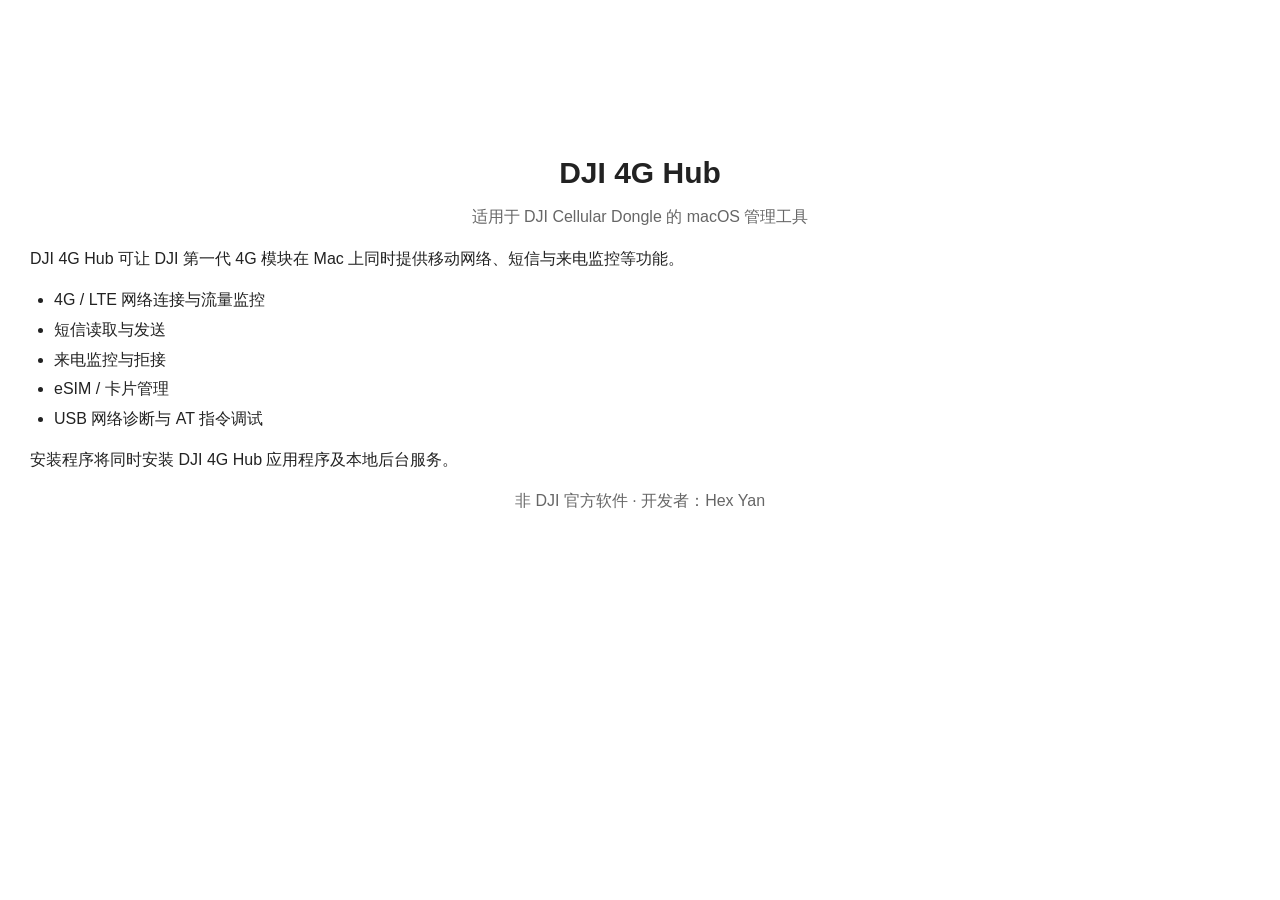
==== packaging/product-resources/Welcome.html @ 3f8fcddf "feat: add Chinese macOS installer" ====
<!DOCTYPE html>
<html>
<head>
<meta charset="utf-8">
<style>
body {
    font-family: -apple-system, BlinkMacSystemFont, "PingFang SC",
                 "Microsoft YaHei", sans-serif;
    margin: 150px 30px 24px;
    color: #222;
    line-height: 1.55;
}
h1 {
    text-align: center;
    margin: 0 0 8px;
    font-size: 30px;
}
.subtitle {
    text-align: center;
    color: #666;
    margin-bottom: 18px;
}
ul {
    margin: 10px 0 16px 24px;
    padding: 0;
}
li {
    margin: 5px 0;
}
.footer {
    margin-top: 16px;
    color: #666;
    text-align: center;
}
</style>
</head>
<body>

<h1>DJI 4G Hub</h1>
<div class="subtitle">适用于 DJI Cellular Dongle 的 macOS 管理工具</div>

<p>
DJI 4G Hub 可让 DJI 第一代 4G 模块在 Mac 上同时提供移动网络、短信与来电监控等功能。
</p>

<ul>
    <li>4G / LTE 网络连接与流量监控</li>
    <li>短信读取与发送</li>
    <li>来电监控与拒接</li>
    <li>eSIM / 卡片管理</li>
    <li>USB 网络诊断与 AT 指令调试</li>
</ul>

<p>
安装程序将同时安装 DJI 4G Hub 应用程序及本地后台服务。
</p>

<div class="footer">
非 DJI 官方软件 · 开发者：Hex Yan
</div>

</body>
</html>
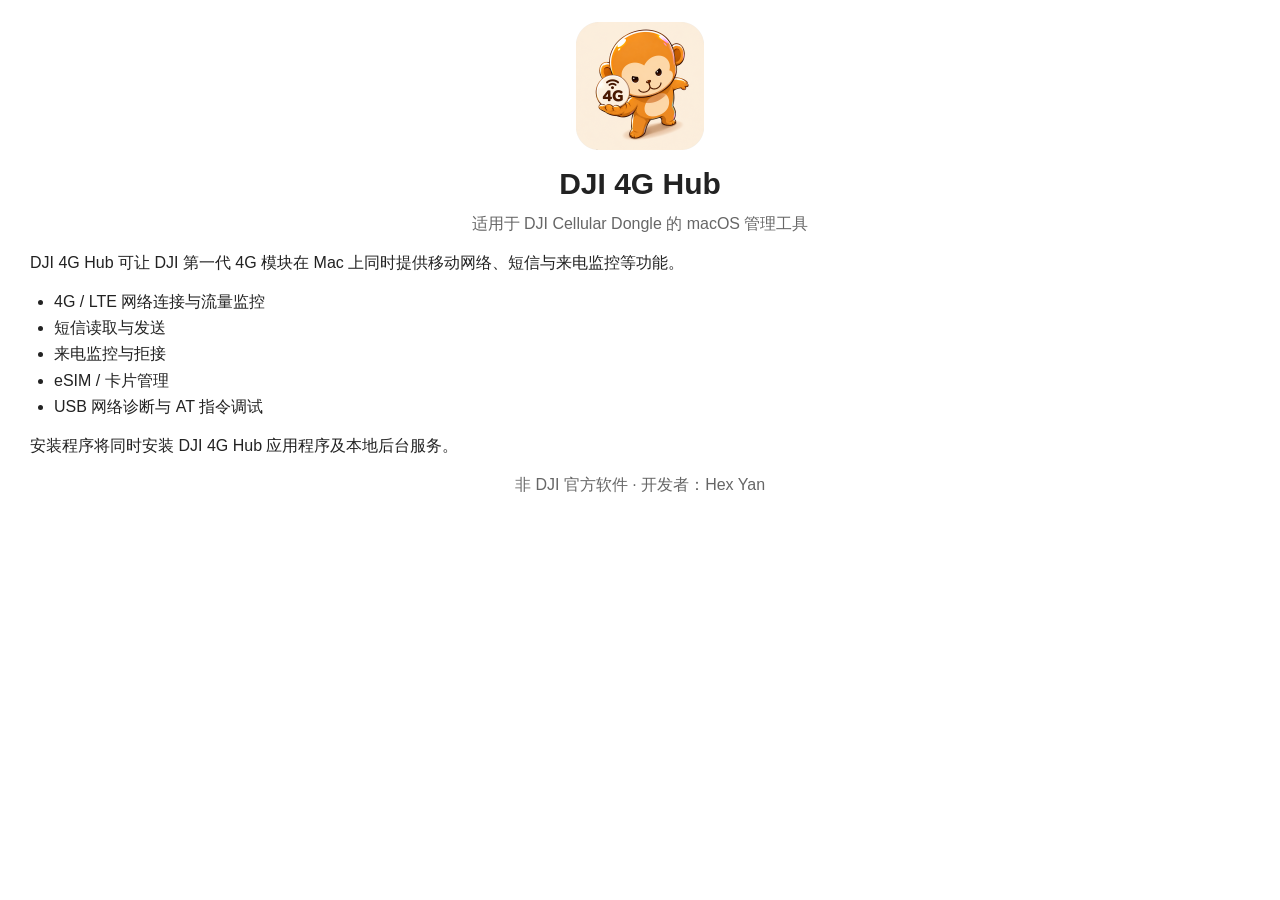
==== commit 24f67619: "docs: improve Chinese installer welcome page" ====
--- a/packaging/product-resources/Welcome.html
+++ b/packaging/product-resources/Welcome.html
@@ -6,35 +6,49 @@
 body {
     font-family: -apple-system, BlinkMacSystemFont, "PingFang SC",
                  "Microsoft YaHei", sans-serif;
-    margin: 150px 30px 24px;
+    margin: 22px 30px;
     color: #222;
-    line-height: 1.55;
+    line-height: 1.45;
+}
+.logo-wrap {
+    text-align: center;
+    margin-bottom: 6px;
+}
+.logo {
+    width: 128px;
+    height: 128px;
 }
 h1 {
     text-align: center;
-    margin: 0 0 8px;
+    margin: 0 0 6px;
     font-size: 30px;
 }
 .subtitle {
     text-align: center;
     color: #666;
-    margin-bottom: 18px;
+    margin-bottom: 14px;
 }
 ul {
-    margin: 10px 0 16px 24px;
+    margin: 8px 0 12px 24px;
     padding: 0;
 }
 li {
-    margin: 5px 0;
+    margin: 3px 0;
 }
 .footer {
-    margin-top: 16px;
+    margin-top: 12px;
     color: #666;
     text-align: center;
 }
 </style>
 </head>
 <body>
+
+<div class="logo-wrap">
+    <img class="logo"
+         src="[data-uri]